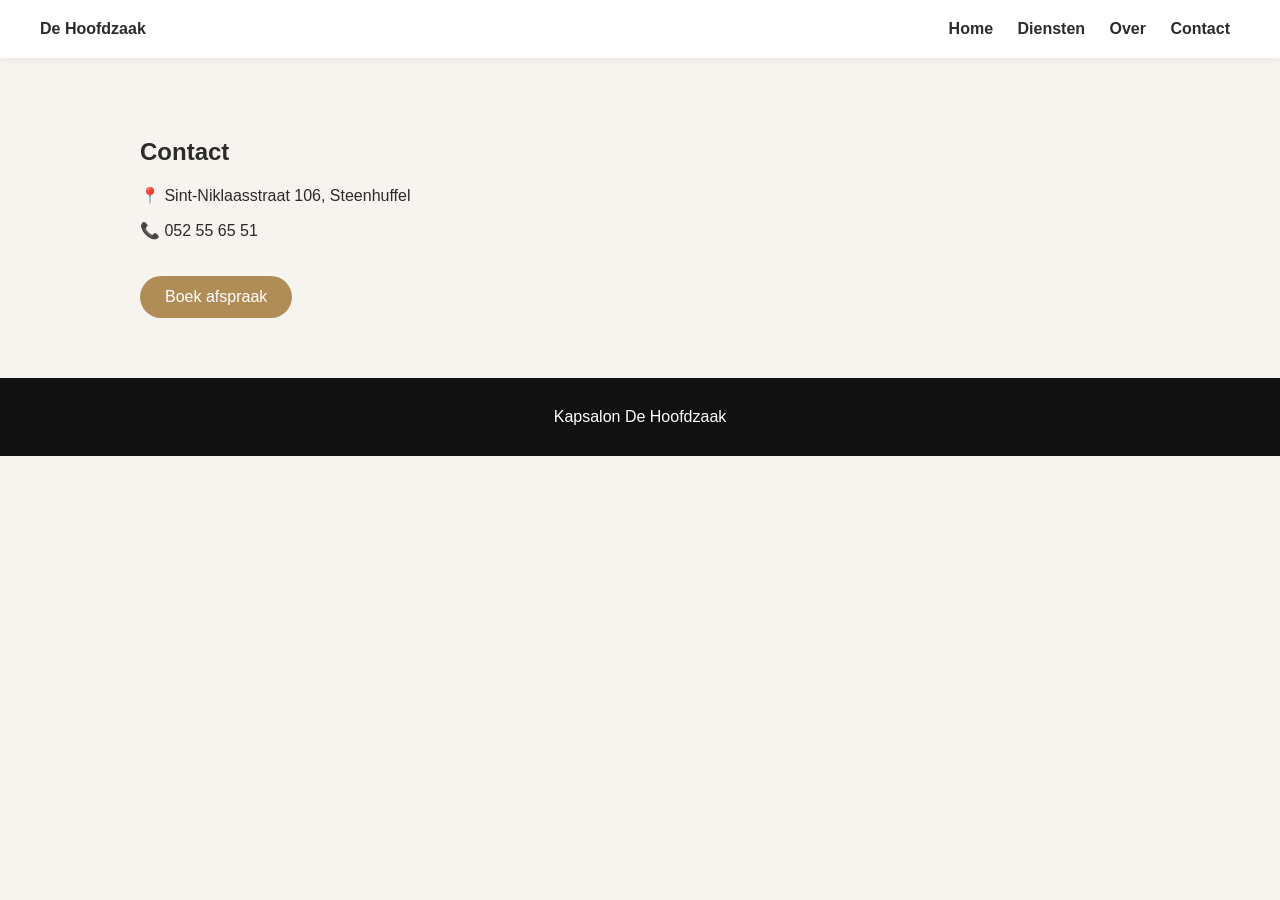
==== contact.html @ 68d21db0 "Add files via upload" ====
<!DOCTYPE html>
<html lang="nl">
<head>
<meta charset="UTF-8">
<title>Contact</title>
<link rel="stylesheet" href="style.css">
</head>

<body>

<nav>
  <div><b>De Hoofdzaak</b></div>
  <div>
    <a href="index.html">Home</a>
    <a href="diensten.html">Diensten</a>
    <a href="over.html">Over</a>
    <a href="contact.html">Contact</a>
  </div>
</nav>

<section>
  <h2>Contact</h2>
  <p>📍 Sint-Niklaasstraat 106, Steenhuffel</p>
  <p>📞 052 55 65 51</p>

  <a class="btn" href="#">Boek afspraak</a>
</section>

<footer>
  Kapsalon De Hoofdzaak
</footer>

</body>
</html>
---- style.css ----
body {
  margin: 0;
  font-family: 'Arial', sans-serif;
  background: #f7f3ef;
  color: #2b2b2b;
}

/* NAV */
nav {
  display: flex;
  justify-content: space-between;
  padding: 20px 40px;
  background: white;
  position: sticky;
  top: 0;
  box-shadow: 0 2px 10px rgba(0,0,0,0.05);
}

nav a {
  text-decoration: none;
  margin: 0 10px;
  color: #2b2b2b;
  font-weight: bold;
}

nav a:hover {
  color: #b08d57;
}

/* HERO */
.hero {
  height: 90vh;
  display: flex;
  align-items: center;
  justify-content: center;
  text-align: center;
  background: linear-gradient(rgba(0,0,0,0.4), rgba(0,0,0,0.4)),
  url('https://images.unsplash.com/photo-1522337660859-02fbefca4702') center/cover;
  color: white;
}

.hero h1 {
  font-size: 3rem;
  animation: fadeIn 1.5s ease;
}

.btn {
  background: #b08d57;
  color: white;
  padding: 12px 25px;
  border-radius: 30px;
  text-decoration: none;
  display: inline-block;
  margin-top: 20px;
  transition: 0.3s;
}

.btn:hover {
  background: #8c6d3f;
  transform: scale(1.05);
}

/* SECTIONS */
section {
  padding: 60px 20px;
  max-width: 1000px;
  margin: auto;
}

/* CARDS */
.grid {
  display: grid;
  grid-template-columns: repeat(auto-fit, minmax(250px, 1fr));
  gap: 20px;
}

.card {
  background: white;
  padding: 20px;
  border-radius: 15px;
  box-shadow: 0 5px 15px rgba(0,0,0,0.05);
  transition: 0.3s;
}

.card:hover {
  transform: translateY(-5px);
}

/* ANIMATION */
@keyframes fadeIn {
  from {opacity: 0; transform: translateY(20px);}
  to {opacity: 1; transform: translateY(0);}
}

/* FOOTER */
footer {
  text-align: center;
  padding: 30px;
  background: #111;
  color: white;
}
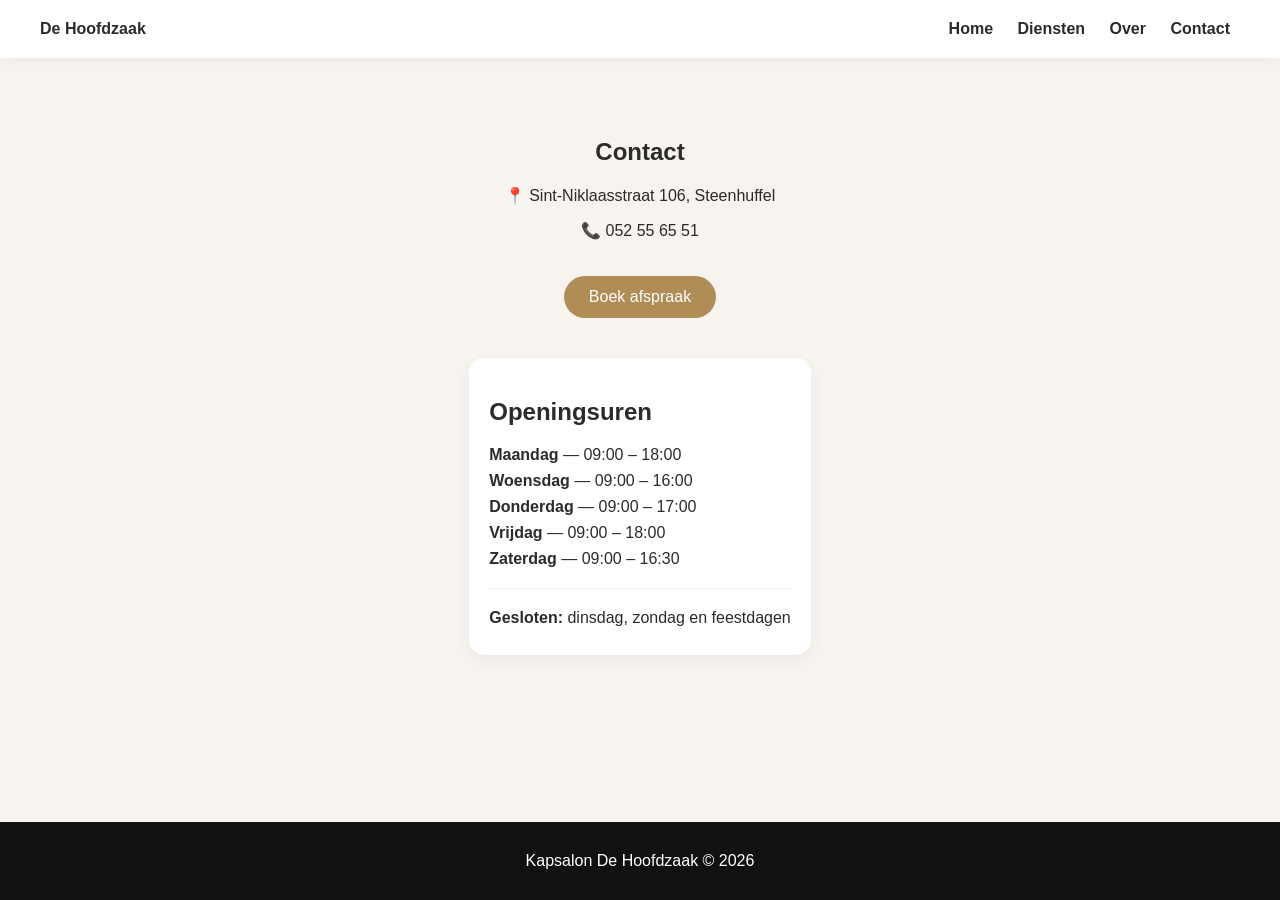
==== commit 17eddb12: "Add files via upload" ====
--- a/contact.html
+++ b/contact.html
@@ -2,7 +2,7 @@
 <html lang="nl">
 <head>
 <meta charset="UTF-8">
-<title>Contact</title>
+<title>Contact - De Hoofdzaak</title>
 <link rel="stylesheet" href="style.css">
 </head>
 
@@ -18,16 +18,36 @@
   </div>
 </nav>
 
-<section>
-  <h2>Contact</h2>
+<section class="center">
+
+  <h1>Contact</h1>
+
   <p>📍 Sint-Niklaasstraat 106, Steenhuffel</p>
   <p>📞 052 55 65 51</p>
 
   <a class="btn" href="#">Boek afspraak</a>
+
+  <!-- OPENINGSUREN -->
+  <div class="card" style="margin-top:40px; text-align:left;">
+
+    <h2>Openingsuren</h2>
+
+    <p><b>Maandag</b> — 09:00 – 18:00</p>
+    <p><b>Woensdag</b> — 09:00 – 16:00</p>
+    <p><b>Donderdag</b> — 09:00 – 17:00</p>
+    <p><b>Vrijdag</b> — 09:00 – 18:00</p>
+    <p><b>Zaterdag</b> — 09:00 – 16:30</p>
+
+    <hr style="margin:20px 0;">
+
+    <p><b>Gesloten:</b> dinsdag, zondag en feestdagen</p>
+
+  </div>
+
 </section>
 
 <footer>
-  Kapsalon De Hoofdzaak
+  Kapsalon De Hoofdzaak © 2026
 </footer>
 
 </body>
--- a/style.css
+++ b/style.css
@@ -1,14 +1,24 @@
+/* ===== BASIS ===== */
+html, body {
+  height: 100%;
+  margin: 0;
+}
+
 body {
-  margin: 0;
-  font-family: 'Arial', sans-serif;
+  font-family: Arial, sans-serif;
   background: #f7f3ef;
   color: #2b2b2b;
+
+  display: flex;
+  flex-direction: column;
+  min-height: 100vh;
 }
 
-/* NAV */
+/* ===== NAVBAR ===== */
 nav {
   display: flex;
   justify-content: space-between;
+  align-items: center;
   padding: 20px 40px;
   background: white;
   position: sticky;
@@ -21,21 +31,24 @@
   margin: 0 10px;
   color: #2b2b2b;
   font-weight: bold;
+  transition: 0.3s;
 }
 
 nav a:hover {
   color: #b08d57;
 }
 
-/* HERO */
+/* ===== HERO ===== */
 .hero {
   height: 90vh;
   display: flex;
   align-items: center;
   justify-content: center;
   text-align: center;
+
   background: linear-gradient(rgba(0,0,0,0.4), rgba(0,0,0,0.4)),
-  url('https://images.unsplash.com/photo-1522337660859-02fbefca4702') center/cover;
+  url('https://images.unsplash.com/photo-1521590832167-7bcbfaa6381f') center/cover;
+
   color: white;
 }
 
@@ -44,6 +57,7 @@
   animation: fadeIn 1.5s ease;
 }
 
+/* ===== BUTTON ===== */
 .btn {
   background: #b08d57;
   color: white;
@@ -60,20 +74,28 @@
   transform: scale(1.05);
 }
 
-/* SECTIONS */
+/* ===== SECTIONS ===== */
 section {
   padding: 60px 20px;
   max-width: 1000px;
   margin: auto;
+  flex: 1;
+  text-align: left;
 }
 
-/* CARDS */
+/* ===== CENTER CLASS ===== */
+.center {
+  text-align: center;
+}
+
+/* ===== GRID ===== */
 .grid {
   display: grid;
   grid-template-columns: repeat(auto-fit, minmax(250px, 1fr));
   gap: 20px;
 }
 
+/* ===== CARDS ===== */
 .card {
   background: white;
   padding: 20px;
@@ -86,16 +108,34 @@
   transform: translateY(-5px);
 }
 
-/* ANIMATION */
-@keyframes fadeIn {
-  from {opacity: 0; transform: translateY(20px);}
-  to {opacity: 1; transform: translateY(0);}
+/* ===== OPENINGSUREN EXTRA ===== */
+.card p {
+  margin: 8px 0;
+  font-size: 16px;
 }
 
-/* FOOTER */
+.card hr {
+  border: none;
+  border-top: 1px solid #eee;
+}
+
+/* ===== ANIMATIE ===== */
+@keyframes fadeIn {
+  from {
+    opacity: 0;
+    transform: translateY(20px);
+  }
+  to {
+    opacity: 1;
+    transform: translateY(0);
+  }
+}
+
+/* ===== FOOTER ===== */
 footer {
   text-align: center;
   padding: 30px;
   background: #111;
   color: white;
+  margin-top: auto;
 }
